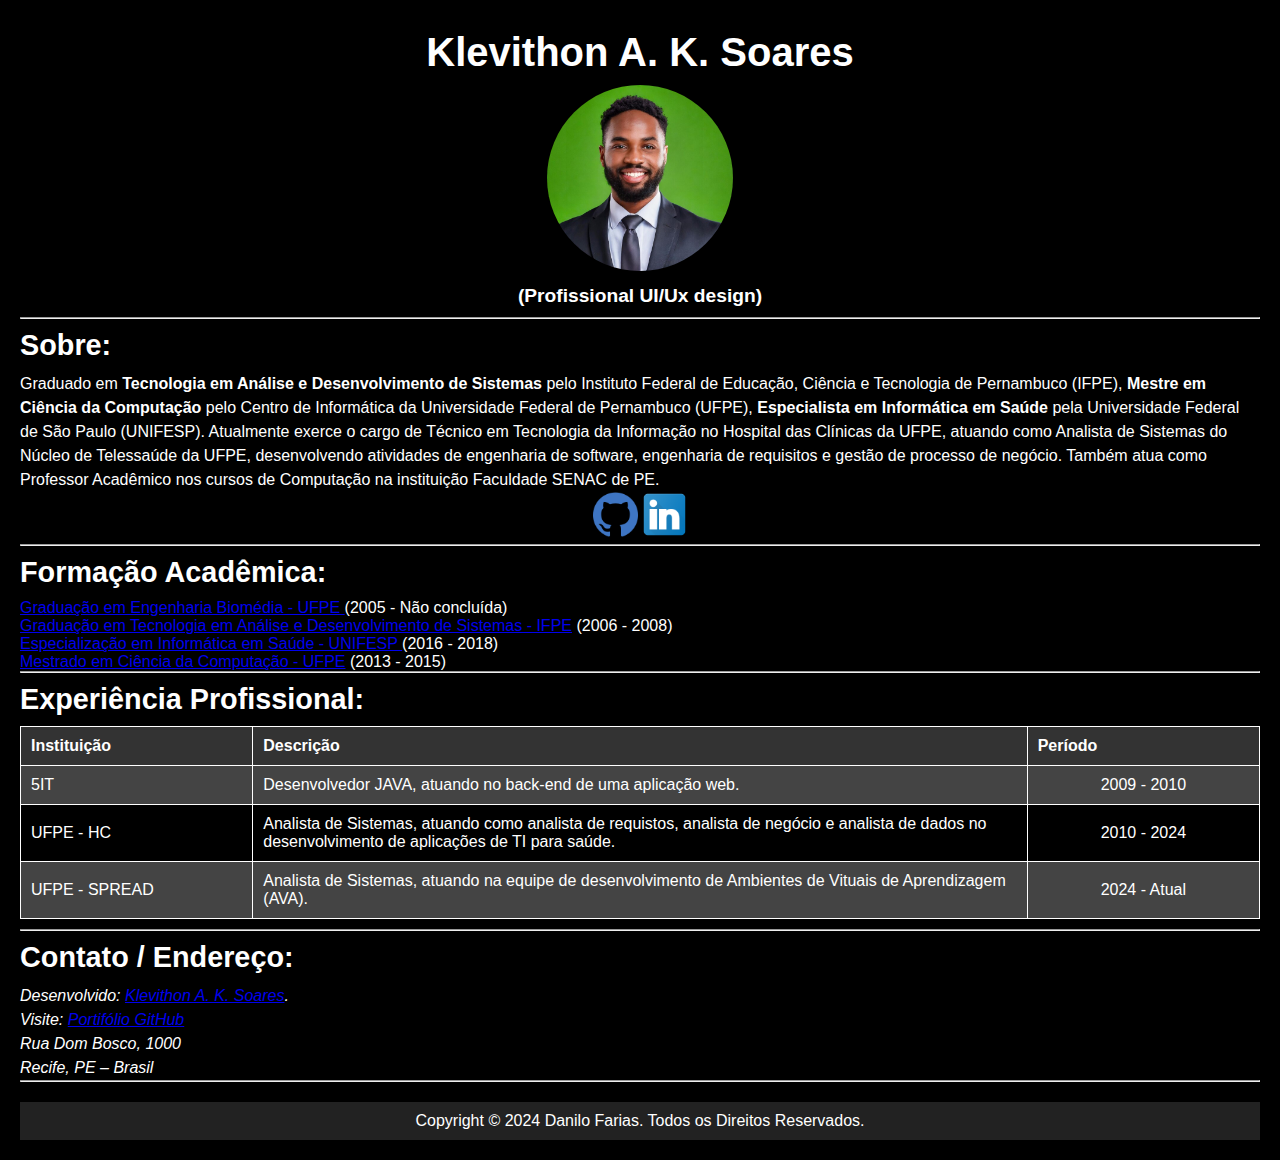
==== curriculo/index.html @ 0ad39397 "Commit inicial" ====
<!DOCTYPE html>
<html lang="pt-br">

<head>
    <meta charset="UTF-8">
    <meta name="viewport" content="width=device-width, initial-scale=1.0">
    <link rel="stylesheet" href="css/curriculo.css">
    <title>Klevithon</title>
    <link rel="stylesheet" href="estillo/curriculo.css">
</head>

<body>
    <div id="apresentacao">
        <h1>Klevithon A. K. Soares</h1>
        <img src="trabalho facudade99999.jpg" height="15%" width="15%" style="border-radius: 50%;"
            alt="Foto de Danilo Farias" title="Danilo Farias">
        <h4>(Profissional UI/Ux design)</h4>
        <hr>
    </div>
    <div id="sobre">
        <h3>Sobre:</h3>
        <p>Graduado em <b>Tecnologia em Análise e Desenvolvimento de Sistemas</b> pelo
            Instituto Federal de Educação, Ciência e Tecnologia de Pernambuco (IFPE), <b>Mestre em Ciência da
                Computação</b> pelo Centro de Informática da Universidade Federal de Pernambuco (UFPE), <b>Especialista
                em Informática em Saúde</b> pela Universidade Federal de São Paulo (UNIFESP). Atualmente exerce o cargo
            de Técnico em Tecnologia da Informação no Hospital das Clínicas da UFPE, atuando como Analista de Sistemas
            do Núcleo de Telessaúde da UFPE, desenvolvendo atividades de engenharia de software, engenharia de
            requisitos e gestão de processo de negócio. Também atua como Professor Acadêmico nos cursos de Computação na
            instituição Faculdade SENAC de PE.</p>
        <p id="center">
            <a href="https://github.com/" target="_blank"><img src="imagenlinkedingit/1298743_github_git_logo_social_icon.png" height="45px"
                    alt="Icon do GitHub" title="GitHub"></a>
            <a href="https://www.linkedin.com/feed/" target="_blank"><img
                    src="imagenlinkedingit/2993765_social media_likedin_icon.png" height="45px" alt="Icon Linkedin" title="Linkedin"></a>
            
        <hr>
    </div>
    <div id="formacao">
        <h3>Formação Acadêmica:</h3>
        <ul>
            <li><a href="https://www.ufpe.br/engenharia-biomedica-bacharelado-ctg" target="_blank">Graduação em
                    Engenharia Biomédia - UFPE </a> (2005 - Não concluída)</li>
            <li><a href="https://portal.ifpe.edu.br/recife/cursos/superiores/tecnologos/analise-e-desenvolvimento-de-sistemas/"
                    target="_blank">Graduação em Tecnologia em Análise e Desenvolvimento de Sistemas - IFPE</a> (2006 -
                2008)</li>
            <li><a href="https://informaticaemsaude.com.br/is.uab/index.html" target="_blank">Especialização em
                    Informática em Saúde - UNIFESP </a> (2016 - 2018)</li>
            <li><a href="https://portal.cin.ufpe.br/pos-graduacao/stricto-sensu/programa-academico/mestrado-academico/"
                    target="_blank">Mestrado em Ciência da Computação - UFPE</a> (2013 - 2015)</li>
        </ul>
        <hr>
    </div>
    <div id="experiencia">
        <h3>Experiência Profissional:</h3>
        <table>
            <tr>
                <th style="width: 15%;">Instituição</th>
                <th style="width: 50%;">Descrição</th>
                <th style="width: 15%;">Período</th>
            </tr>
            <tr>
                <td>5IT</td>
                <td>Desenvolvedor JAVA, atuando no back-end de uma aplicação web.</td>
                <td id="center">2009 - 2010</td>
            </tr>
            <tr>
                <td>UFPE - HC</td>
                <td>Analista de Sistemas, atuando como analista de requistos, analista de negócio e analista de dados no
                    desenvolvimento de aplicações de TI para saúde.
                </td>
                <td id="center">2010 - 2024</td>
            </tr>
            <tr>
                <td>UFPE - SPREAD</td>
                <td>Analista de Sistemas, atuando na equipe de desenvolvimento de Ambientes de Vituais de Aprendizagem
                    (AVA).</td>
                <td id="center">2024 - Atual</td>
            </tr>
        </table>
        <hr>
    </div>
    <div>
        <h3>Contato / Endereço:</h3>
        <address>
            Desenvolvido: <a href="https://www.figma.com/design/1tWvTrS414h1iUv3NFplYu/Untitled?node-id=13-5&node-type=frame&t=4eSErVZXgMOMlJ3u-0">Klevithon A. K. Soares</a>.<br>
            Visite: <a href="https://github.com/">Portifólio GitHub</a><br>
            Rua Dom Bosco, 1000<br> Recife, PE – Brasil
        </address>
        <hr>
    </div>

  
</body>
<footer>
    <span>Copyright © 2024 Danilo Farias. Todos os Direitos Reservados.</span>
</footer>

</html>
---- curriculo/estillo/curriculo.css ----
/* curriculo.css */
*{
    margin: 0;
    padding: 0;
    box-sizing: border-box;
}

body {
    background-color: black;
    color: white;
    font-family: Arial, sans-serif;
    margin: 0;
    padding: 20px;
}

#apresentacao {
    text-align: center;
}

h1, h3, h4 {
    margin: 10px 0;
}

h1 {
    font-size: 2.5em;
}

h3 {
    font-size: 1.8em;
}

h4 {
    font-size: 1.2em;
}

p {
    line-height: 1.5;
}

#center {
    text-align: center;
}

ul {
    list-style-type: none;
    padding: 0;
}

table {
    width: 100%;
    border-collapse: collapse;
    margin: 10px 0;
}

th, td {
    padding: 10px;
    border: 1px solid white;
    text-align: left;
}

th {
    background-color: #333;
}

tr:nth-child(even) {
    background-color: #444;
}

address {
    line-height: 1.5;
}

footer {
    text-align: center;
    margin-top: 20px;
    padding: 10px 0;
    background-color: #222;
}
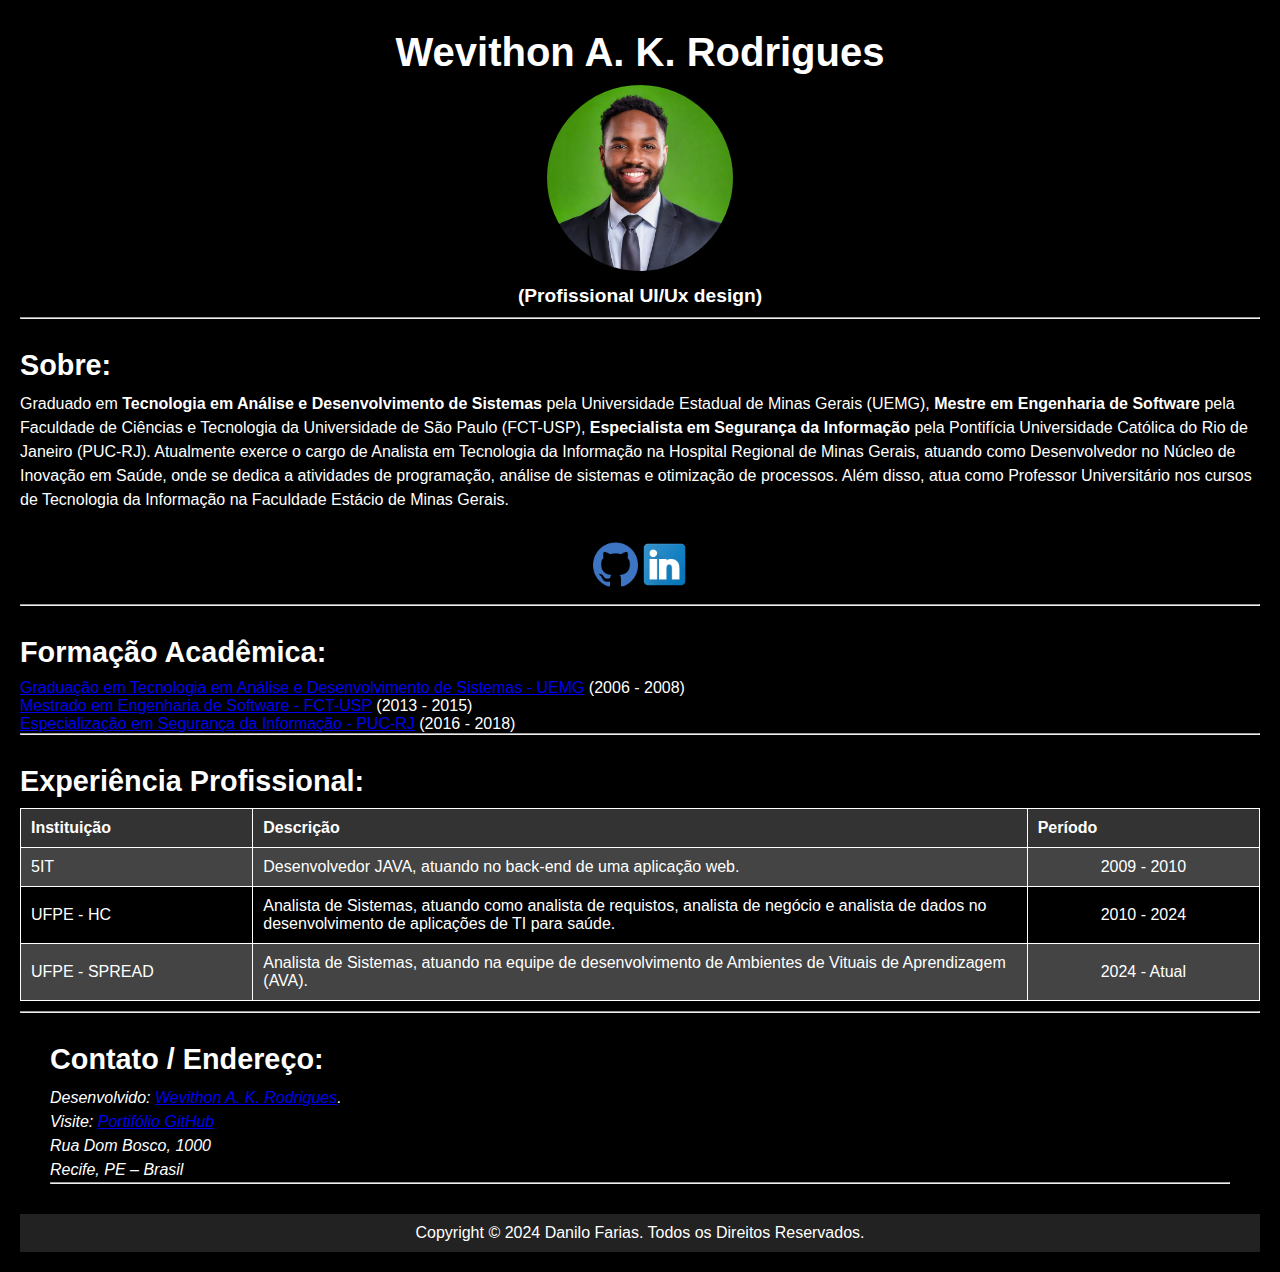
==== commit 34ddad64: "Commit inicial" ====
--- a/curriculo/index.html
+++ b/curriculo/index.html
@@ -5,51 +5,51 @@
     <meta charset="UTF-8">
     <meta name="viewport" content="width=device-width, initial-scale=1.0">
     <link rel="stylesheet" href="css/curriculo.css">
-    <title>Klevithon</title>
+    <title>Wevithon</title>
     <link rel="stylesheet" href="estillo/curriculo.css">
 </head>
 
 <body>
-    <div id="apresentacao">
-        <h1>Klevithon A. K. Soares</h1>
-        <img src="trabalho facudade99999.jpg" height="15%" width="15%" style="border-radius: 50%;"
-            alt="Foto de Danilo Farias" title="Danilo Farias">
-        <h4>(Profissional UI/Ux design)</h4>
-        <hr>
-    </div>
+
+    <section class="bora"></section>
+        <div id="apresentacao">
+            <h1>Wevithon A. K. Rodrigues</h1>
+            <img src="trabalho facudade99999.jpg" height="15%" width="15%" style="border-radius: 50%;"
+                alt="Foto de Danilo Farias" title="Danilo Farias">
+            <h4>(Profissional UI/Ux design)</h4>
+            <hr>
+        </div>
+  </section>
+  <section>
     <div id="sobre">
         <h3>Sobre:</h3>
-        <p>Graduado em <b>Tecnologia em Análise e Desenvolvimento de Sistemas</b> pelo
-            Instituto Federal de Educação, Ciência e Tecnologia de Pernambuco (IFPE), <b>Mestre em Ciência da
-                Computação</b> pelo Centro de Informática da Universidade Federal de Pernambuco (UFPE), <b>Especialista
-                em Informática em Saúde</b> pela Universidade Federal de São Paulo (UNIFESP). Atualmente exerce o cargo
-            de Técnico em Tecnologia da Informação no Hospital das Clínicas da UFPE, atuando como Analista de Sistemas
-            do Núcleo de Telessaúde da UFPE, desenvolvendo atividades de engenharia de software, engenharia de
-            requisitos e gestão de processo de negócio. Também atua como Professor Acadêmico nos cursos de Computação na
-            instituição Faculdade SENAC de PE.</p>
+        <p>
+            Graduado em <b>Tecnologia em Análise e Desenvolvimento de Sistemas</b> pela Universidade Estadual de Minas Gerais (UEMG), <b>Mestre em Engenharia de Software</b> pela Faculdade de Ciências e Tecnologia da Universidade de São Paulo (FCT-USP), <b>Especialista em Segurança da Informação</b> pela Pontifícia Universidade Católica do Rio de Janeiro (PUC-RJ). Atualmente exerce o cargo de Analista em Tecnologia da Informação na Hospital Regional de Minas Gerais, atuando como Desenvolvedor no Núcleo de Inovação em Saúde, onde se dedica a atividades de programação, análise de sistemas e otimização de processos. Além disso, atua como Professor Universitário nos cursos de Tecnologia da Informação na Faculdade Estácio de Minas Gerais.</p>
+
         <p id="center">
             <a href="https://github.com/" target="_blank"><img src="imagenlinkedingit/1298743_github_git_logo_social_icon.png" height="45px"
                     alt="Icon do GitHub" title="GitHub"></a>
             <a href="https://www.linkedin.com/feed/" target="_blank"><img
-                    src="imagenlinkedingit/2993765_social media_likedin_icon.png" height="45px" alt="Icon Linkedin" title="Linkedin"></a>
+            src="imagenlinkedingit/2993765_social media_likedin_icon.png" height="45px" alt="Icon Linkedin" title="Linkedin"></a>
             
         <hr>
     </div>
+</section>
+
+<section>
     <div id="formacao">
         <h3>Formação Acadêmica:</h3>
         <ul>
-            <li><a href="https://www.ufpe.br/engenharia-biomedica-bacharelado-ctg" target="_blank">Graduação em
-                    Engenharia Biomédia - UFPE </a> (2005 - Não concluída)</li>
-            <li><a href="https://portal.ifpe.edu.br/recife/cursos/superiores/tecnologos/analise-e-desenvolvimento-de-sistemas/"
-                    target="_blank">Graduação em Tecnologia em Análise e Desenvolvimento de Sistemas - IFPE</a> (2006 -
-                2008)</li>
-            <li><a href="https://informaticaemsaude.com.br/is.uab/index.html" target="_blank">Especialização em
-                    Informática em Saúde - UNIFESP </a> (2016 - 2018)</li>
-            <li><a href="https://portal.cin.ufpe.br/pos-graduacao/stricto-sensu/programa-academico/mestrado-academico/"
-                    target="_blank">Mestrado em Ciência da Computação - UFPE</a> (2013 - 2015)</li>
+            <li><a href="https://www.uemg.br" target="_blank">Graduação em Tecnologia em Análise e Desenvolvimento de Sistemas - UEMG</a> (2006 - 2008)</li>
+            <li><a href="https://www.fct.unesp.br" target="_blank">Mestrado em Engenharia de Software - FCT-USP</a> (2013 - 2015)</li>
+            <li><a href="https://www.puc-rio.br" target="_blank">Especialização em Segurança da Informação - PUC-RJ</a> (2016 - 2018)</li>
         </ul>
         <hr>
     </div>
+
+</section>
+
+<section>
     <div id="experiencia">
         <h3>Experiência Profissional:</h3>
         <table>
@@ -77,18 +77,23 @@
                 <td id="center">2024 - Atual</td>
             </tr>
         </table>
+
+    </section>
         <hr>
+    
     </div>
-    <div>
+  
+    </section>
+    <div class="endereco">
         <h3>Contato / Endereço:</h3>
         <address>
-            Desenvolvido: <a href="https://www.figma.com/design/1tWvTrS414h1iUv3NFplYu/Untitled?node-id=13-5&node-type=frame&t=4eSErVZXgMOMlJ3u-0">Klevithon A. K. Soares</a>.<br>
+            Desenvolvido: <a href="https://www.figma.com/design/1tWvTrS414h1iUv3NFplYu/Untitled?node-id=13-5&node-type=frame&t=4eSErVZXgMOMlJ3u-0">Wevithon A. K. Rodrigues</a>.<br>
             Visite: <a href="https://github.com/">Portifólio GitHub</a><br>
             Rua Dom Bosco, 1000<br> Recife, PE – Brasil
         </address>
         <hr>
     </div>
-
+</section>
   
 </body>
 <footer>
--- a/curriculo/estillo/curriculo.css
+++ b/curriculo/estillo/curriculo.css
@@ -3,6 +3,11 @@
     margin: 0;
     padding: 0;
     box-sizing: border-box;
+}
+
+#center{
+    margin-top: 20px;
+    padding: 10px;
 }
 
 body {
@@ -13,8 +18,20 @@
     padding: 20px;
 }
 
+#sobre{
+    margin-top: 30px;
+}
+
 #apresentacao {
     text-align: center;
+}
+
+#experiencia{
+    margin-top: 30px;
+}
+
+#formacao{
+    margin-top: 30px;
 }
 
 h1, h3, h4 {
@@ -62,6 +79,10 @@
     background-color: #333;
 }
 
+.endereco{
+    margin: 30px;
+}
+
 tr:nth-child(even) {
     background-color: #444;
 }
